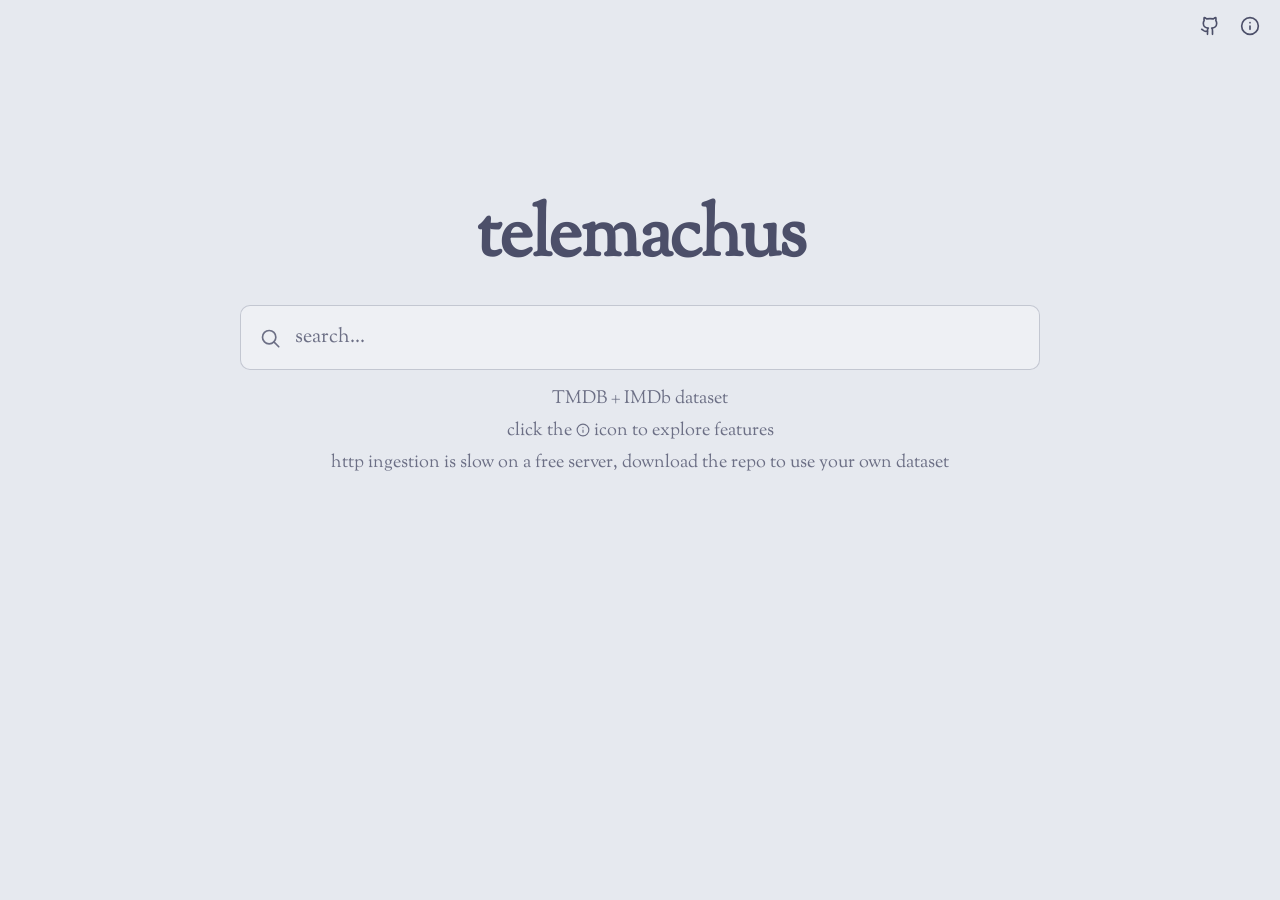
==== frontend/public/index.html @ c928ec4a "updated wranger & added public folder for cloudflare" ====
<!DOCTYPE html>
<html lang="en">

<head>
  <meta charset="UTF-8">
  <meta name="viewport" content="width=device-width, initial-scale=1.0">
  <link rel="stylesheet" href="styles/base.css">
  <link rel="stylesheet" href="styles/svg.css">
  <link rel="stylesheet" href="styles/nav.css">
  <link rel="stylesheet" href="styles/search.css">
  <link rel="stylesheet" href="styles/filter.css">
  <link rel="stylesheet" href="styles/results.css">

  <link rel="preconnect" href="https://fonts.googleapis.com">
  <link rel="preconnect" href="https://fonts.gstatic.com" crossorigin>
  <link href="https://fonts.googleapis.com/css2?family=Sorts+Mill+Goudy&display=swap" rel="stylesheet">
</head>

<body>
  <nav class="top-nav" aria-label="Global navigation">
    <div class="top-nav-actions">
      <a href="https://github.com/Relzarick/Distributed-Search-Engine" target="_blank" rel="noopener noreferrer"
        class="btn-icon" aria-label="GitHub repository">
        <span class="icon icon-sm icon-github" aria-hidden="true"></span>
      </a>

      <div class="info-dropdown">
        <button type="button" class="btn-icon" popovertarget="info-menu" aria-label="Information menu">
          <span class="icon icon-sm icon-info" aria-hidden="true"></span>
        </button>

        <div id="info-menu" popover class="dropdown-menu info-menu" role="menu">
          <div class="info-menu-header">
            <h2>about</h2>
          </div>

          <div class="info-menu-content">
            <p>Query and explore your CSV data.</p>
            <hr class="info-divider">

            <ul class="info-features">
              <li>
                <span class="info-feature-name">Reorder</span>
                <span class="info-feature-desc">Drag to orient your data</span>
              </li>
              <li>
                <span class="info-feature-name">Pin</span>
                <span class="info-feature-desc desc-desktop">Double-click to fix it in place</span>
                <span class="info-feature-desc desc-mobile">Double-tap to fix it in place</span>
              </li>
              <li>
                <span class="info-feature-name">Copy</span>
                <span class="info-feature-desc desc-desktop">Click to add to clipboard</span>
                <span class="info-feature-desc desc-mobile">Press and hold to add to clipboard</span>
              </li>
              <li>
                <span class="info-feature-name">Filter</span>
                <span class="info-feature-desc">For more detailed results</span>
              </li>
              <li>
                <span class="info-feature-name">Expand</span>
                <span class="info-feature-desc desc-desktop">Click truncated cells to see more</span>
                <span class="info-feature-desc desc-mobile">Tap truncated cells to see more</span>
              </li>
            </ul>

            <hr class="info-divider">
            <a href="https://www.kaggle.com/datasets/alanvourch/tmdb-movies-daily-updates?resource=download"
              class="info-dataset-link" target="_blank" rel="noopener noreferrer">
              <span>View dataset source</span>
              <span class="icon icon-sm icon-link" aria-hidden="true"></span>
            </a>
          </div>
        </div>
      </div>
    </div>
  </nav>

  <header class="header">
    <h1>telemachus</h1>
  </header>

  <main class="page-layout">
    <search class="search-container">
      <form class="search-form" action="" method="get" role="search">
        <input type="search" name="query" placeholder="search..." aria-label="Search query" autocomplete="off">
      </form>

      <div class="header-notice">
        <p class="notice-line">TMDB + IMDb dataset</p>
        <p class="notice-line">click the <span class="icon icon-info notice-icon" aria-hidden="true"></span> icon to
          explore features</p>
        <p class="notice-line">http ingestion is slow on a free server, download the repo to use your own dataset</p>
      </div>
    </search>

    <div class="table-container" data-table-container hidden>
      <div class="table-toolbar">
        <div class="toolbar-status" data-toolbar-status aria-live="polite"></div>

        <div class="value-filter">
          <button type="button" class="btn-icon" popovertarget="value-menu" aria-label="Filter values">
            <span class="icon icon-lg icon-filter" aria-hidden="true"></span>
          </button>

          <div id="value-menu" class="value-menu" popover></div>
        </div>

        <button type="button" class="btn-icon btn-fullscreen" aria-label="Toggle fullscreen" aria-pressed="false">
          <span class="icon icon-lg icon-fullscreen" aria-hidden="true"></span>
        </button>

        <div class="column-filter">
          <button type="button" class="btn-filter" popovertarget="filter-menu" aria-expanded="false"
            aria-label="Filter columns">
            <span class="filter-count"></span>
            <span class="icon icon-lg icon-chevron-down filter-chevron" aria-hidden="true"></span>
          </button>

          <div id="filter-menu" class="filter-menu" popover>
            <div class="filter-search">
              <input type="search" class="filter-search-input" placeholder="filter..." />
            </div>

            <label class="filter-select-all">
              <input type="checkbox" />
              <span>Select all</span>
            </label>

            <div class="filter-options"></div>
          </div>
        </div>
      </div>

      <div class="table-frame" data-table-frame>
        <div class="table-wrapper" tabindex="0" role="region" aria-label="Data Table">
          <table class="output-table" aria-live="polite">
            <thead data-table-head></thead>
            <tbody data-table-body></tbody>
          </table>
        </div>
      </div>

      <nav class="pagination-container" aria-label="Pagination"></nav>
    </div>
  </main>

  <script type="module" src="script/app.js"></script>
</body>

</html>
---- frontend/public/styles/base.css ----
html {
  font-size: 62.5%;
  color-scheme: light dark;
  scroll-behavior: smooth;
  box-sizing: border-box;

  scrollbar-width: thin;
  scrollbar-color: var(--border-color) transparent;
}

*,
*::before,
*::after {
  box-sizing: border-box;
}

/* Force native hidden behavior over class display declarations */
[hidden] {
  display: none !important;
}

[popover] {
  position: absolute;
}

:root {
  color-scheme: light dark;

  --bg-main: light-dark(#e6e9ef, #1e1e2e);
  --bg-card: light-dark(#eff1f5, #313244);
  --text-primary: light-dark(#4c4f69, #cdd6f4);
  --text-secondary: light-dark(#6c6f85, #a6adc8);
  --border-color: light-dark(#bcc0cc, #45475a);
  --color-accent: light-dark(#8839ef, #cba6f7);
  --color-accent-hover: light-dark(#722ebc, #dcbdfa);

  --max-width-search: 80rem;
  --max-width-table: 168rem;
  --max-width-column-filter: 32rem;
  --max-width-value-filter: 36rem;

  --radius: 1rem;
  --spacing-sm: 1.2rem;
  --spacing-md: 1.6rem;
  --spacing-offset: 1.6rem;
  --spacing-layout: 1.5rem;
  --theme-transition: 0.7s ease-in-out;
  --theme-transition-quick: 0.5s ease-out;
}

body {
  margin: 0;
  min-height: 100dvh;
  -webkit-font-smoothing: antialiased;
  font-family: "Sorts Mill Goudy", serif;
  background-color: var(--bg-main);
  color: var(--text-primary);
  font-size: 1.8rem;

  transition:
    background-color var(--theme-transition),
    color var(--theme-transition);

  display: flex;
  flex-direction: column;
  align-items: center;
}

body.no-scroll {
  overflow: hidden;
}

.page-layout {
  width: 100%;
  display: flex;
  flex-direction: column;
  align-items: center;
}

.desc-mobile {
  display: none;
}

@media (pointer: coarse), (hover: none) {
  .desc-desktop {
    display: none;
  }
  .desc-mobile {
    display: inline;
  }
}

img {
  display: block;
  max-width: 100%;
}

input,
button,
select {
  font: inherit;
  transition:
    background-color var(--theme-transition),
    color var(--theme-transition),
    border-color var(--theme-transition);
}

/* Global Search Input Resets */
input[type="search"]::-webkit-search-cancel-button {
  appearance: none;
  width: 2.4rem;
  height: 2.4rem;
  border-radius: 50%;
  background-color: var(--text-secondary);
  opacity: 0.65;
  cursor: pointer;
  transition:
    background-color var(--theme-transition),
    opacity var(--theme-transition);
  mask: url("data:image/svg+xml,%3Csvg xmlns='http://www.w3.org/2000/svg' viewBox='0 0 24 24' fill='none' stroke='black' stroke-width='2.5' stroke-linecap='round'%3E%3Cpath d='M18 6L6 18M6 6l12 12'/%3E%3C/svg%3E")
    center / 1.2rem no-repeat;
}

input[type="search"]::-webkit-search-cancel-button:hover {
  background-color: var(--color-accent);
  opacity: 1;
}
---- frontend/public/styles/svg.css ----
.icon {
  display: block;
  width: 1.6rem;
  height: 1.6rem;
  background-color: currentColor;
  mask-size: contain;
  mask-repeat: no-repeat;
  mask-position: center;
  flex-shrink: 0;
}

.icon-github {
  mask-image: url("data:image/svg+xml,%3Csvg xmlns='http://www.w3.org/2000/svg' viewBox='0 0 24 24' fill='none' stroke='black' stroke-width='2' stroke-linecap='round' stroke-linejoin='round'%3E%3Cpath d='M15 22v-4a4.8 4.8 0 0 0-1-3.5c3 0 6-2 6-5.5.08-1.25-.27-2.48-1-3.5.28-1.15.28-2.35 0-3.5 0 0-1 0-3 1.5-2.64-.5-5.36-.5-8 0C6 2 5 2 5 2c-.3 1.15-.3 2.35 0 3.5A5.403 5.403 0 0 0 4 9c0 3.5 3 5.5 6 5.5-.39.49-.68 1.05-.85 1.65-.17.6-.22 1.23-.15 1.85v4'/%3E%3Cpath d='M9 18c-4.51 2-5-2-7-2'/%3E%3C/svg%3E");
}

.icon-info {
  mask-image: url("data:image/svg+xml,%3Csvg xmlns='http://www.w3.org/2000/svg' viewBox='0 0 24 24' fill='none' stroke='black' stroke-width='2' stroke-linecap='round' stroke-linejoin='round'%3E%3Ccircle cx='12' cy='12' r='10'/%3E%3Cpath d='M12 16v-4'/%3E%3Cpath d='M12 8h.01'/%3E%3C/svg%3E");
}

.icon-chevron-down {
  mask-image: url("data:image/svg+xml,%3Csvg xmlns='http://www.w3.org/2000/svg' viewBox='0 0 24 24' fill='none' stroke='black' stroke-width='2' stroke-linecap='round' stroke-linejoin='round'%3E%3Cpath d='m6 9 6 6 6-6'/%3E%3C/svg%3E");
}

.icon-chevron-left {
  mask-image: url("data:image/svg+xml,%3Csvg xmlns='http://www.w3.org/2000/svg' viewBox='0 0 24 24' fill='none' stroke='black' stroke-width='2' stroke-linecap='round' stroke-linejoin='round'%3E%3Cpath d='m15 18-6-6 6-6'/%3E%3C/svg%3E");
}

.icon-chevron-right {
  mask-image: url("data:image/svg+xml,%3Csvg xmlns='http://www.w3.org/2000/svg' viewBox='0 0 24 24' fill='none' stroke='black' stroke-width='2' stroke-linecap='round' stroke-linejoin='round'%3E%3Cpath d='m9 18 6-6-6-6'/%3E%3C/svg%3E");
}

.icon-chevrons-left {
  mask-image: url("data:image/svg+xml,%3Csvg xmlns='http://www.w3.org/2000/svg' viewBox='0 0 24 24' fill='none' stroke='black' stroke-width='2' stroke-linecap='round' stroke-linejoin='round'%3E%3Cpath d='m11 17-5-5 5-5'/%3E%3Cpath d='m18 17-5-5 5-5'/%3E%3C/svg%3E");
}

.icon-chevrons-right {
  mask-image: url("data:image/svg+xml,%3Csvg xmlns='http://www.w3.org/2000/svg' viewBox='0 0 24 24' fill='none' stroke='black' stroke-width='2' stroke-linecap='round' stroke-linejoin='round'%3E%3Cpath d='m6 17 5-5-5-5'/%3E%3Cpath d='m13 17 5-5-5-5'/%3E%3C/svg%3E");
}

.icon-link {
  mask-image: url("data:image/svg+xml,%3Csvg xmlns='http://www.w3.org/2000/svg' viewBox='0 0 24 24' fill='none' stroke='black' stroke-width='2' stroke-linecap='round' stroke-linejoin='round'%3E%3Cpath d='M10 13a5 5 0 0 0 7.54.54l3-3a5 5 0 0 0-7.07-7.07l-1.72 1.71'/%3E%3Cpath d='M14 11a5 5 0 0 0-7.54-.54l-3 3a5 5 0 0 0 7.07 7.07l1.71-1.71'/%3E%3C/svg%3E");
}

.icon-copy {
  mask-image: url("data:image/svg+xml,%3Csvg xmlns='http://www.w3.org/2000/svg' viewBox='0 0 24 24' fill='none' stroke='black' stroke-width='2' stroke-linecap='round' stroke-linejoin='round'%3E%3Crect x='9' y='9' width='13' height='13' rx='2' ry='2'/%3E%3Cpath d='M5 15H4a2 2 0 0 1-2-2V4a2 2 0 0 1 2-2h9a2 2 0 0 1 2 2v1'/%3E%3C/svg%3E");
}

.icon-fullscreen {
  mask-image: url("data:image/svg+xml,%3Csvg xmlns='http://www.w3.org/2000/svg' viewBox='0 0 24 24' fill='none' stroke='black' stroke-width='2' stroke-linecap='round' stroke-linejoin='round'%3E%3Cpath d='M8 3H5a2 2 0 0 0-2 2v3'/%3E%3Cpath d='M21 8V5a2 2 0 0 0-2-2h-3'/%3E%3Cpath d='M3 16v3a2 2 0 0 0 2 2h3'/%3E%3Cpath d='M16 21h3a2 2 0 0 0 2-2v-3'/%3E%3C/svg%3E");
}

.icon-minimize {
  mask-image: url("data:image/svg+xml,%3Csvg xmlns='http://www.w3.org/2000/svg' viewBox='0 0 24 24' fill='none' stroke='black' stroke-width='2' stroke-linecap='round' stroke-linejoin='round'%3E%3Cpath d='M8 3v3a2 2 0 0 1-2 2H3'/%3E%3Cpath d='M21 8h-3a2 2 0 0 1-2-2V3'/%3E%3Cpath d='M3 16h3a2 2 0 0 1 2 2v3'/%3E%3Cpath d='M16 21v-3a2 2 0 0 1 2-2h3'/%3E%3C/svg%3E");
}

.icon-filter {
  mask-image: url("data:image/svg+xml,%3Csvg xmlns='http://www.w3.org/2000/svg' viewBox='0 0 24 24' fill='none' stroke='black' stroke-width='2' stroke-linecap='round' stroke-linejoin='round'%3E%3Cpath d='M22 3H2l8 9.46V19l4 2v-8.54L22 3z'/%3E%3C/svg%3E");
}

.icon-refresh {
  mask-image: url("data:image/svg+xml,%3Csvg xmlns='http://www.w3.org/2000/svg' viewBox='0 0 24 24' fill='none' stroke='black' stroke-width='2' stroke-linecap='round' stroke-linejoin='round'%3E%3Cpath d='M21 12a9 9 0 1 1-9-9c2.52 0 4.93 1 6.74 2.74L21 8'/%3E%3Cpath d='M21 3v5h-5'/%3E%3C/svg%3E");
}

.btn-fullscreen[aria-pressed="true"] .icon-fullscreen {
  mask-image: url("data:image/svg+xml,%3Csvg xmlns='http://www.w3.org/2000/svg' viewBox='0 0 24 24' fill='none' stroke='black' stroke-width='2' stroke-linecap='round' stroke-linejoin='round'%3E%3Cpath d='M8 3v3a2 2 0 0 1-2 2H3'/%3E%3Cpath d='M21 8h-3a2 2 0 0 1-2-2V3'/%3E%3Cpath d='M3 16h3a2 2 0 0 1 2 2v3'/%3E%3Cpath d='M16 21v-3a2 2 0 0 1 2-2h3'/%3E%3C/svg%3E");
}

/* =========================================
   ICON UTILITIES
   ========================================= */
.icon-sm {
  width: 2rem;
  height: 2rem;
}

.icon-lg {
  width: 2.5rem;
  height: 2.5rem;
}

/* =========================================
   CHEVRON STATES
   ========================================= */
.icon-chevron-down {
  transition: transform var(--theme-transition-quick, 0.2s ease);
}

[aria-expanded="true"] .icon-chevron-down,
.value-field.is-active .icon-chevron-down {
  transform: rotate(180deg);
}
---- frontend/public/styles/nav.css ----
/* =========================================
   TOP NAV — LAYOUT & BUTTONS
   ========================================= */
.top-nav {
  width: 100%;
  display: flex;
  justify-content: flex-end;
  align-items: center;
  padding: var(--spacing-sm) var(--spacing-md);
}

.top-nav-actions {
  display: flex;
  align-items: center;
  gap: var(--spacing-sm);
}

.btn-icon {
  display: inline-flex;
  align-items: center;
  justify-content: center;
  margin: 0;
  padding: 0.4rem;
  border: none;
  background: transparent;
  color: var(--text-primary);
  font: inherit;
  line-height: 1;
  cursor: pointer;
  text-decoration: none;

  transition: color var(--theme-transition);
}

.btn-icon:hover {
  color: var(--color-accent);
}

.btn-icon:focus-visible {
  outline: 0.2rem solid var(--color-accent);
  border-radius: 0.4rem;
}

/* =========================================
   TOP NAV — INFO DROPDOWN (POPOVER)
   ========================================= */
.info-dropdown {
  position: relative;
  display: flex;
  align-items: center;
}

.info-menu[popover] {
  inset: auto;
  top: calc(3.6rem + var(--spacing-offset));
  right: var(--spacing-md);
  margin: 0;

  width: min(90vw, 30rem);
  padding: var(--spacing-md);

  background-color: color-mix(in srgb, var(--bg-card) 94%, transparent);
  backdrop-filter: blur(8px);
  border-radius: var(--radius);
  box-shadow: 0 8px 24px color-mix(in srgb, var(--bg-main) 40%, transparent);
  border: 1px solid color-mix(in srgb, var(--border-color) 85%, transparent);
  color: var(--text-primary);
}

@media (min-width: 480px) {
  .info-menu[popover] {
    width: 36rem;
  }
}

.info-features {
  margin: 0;
  padding: 0;
  list-style: none;
  display: flex;
  flex-direction: column;
  gap: 0.8rem;
}

.info-features li {
  display: flex;
  align-items: center;
  gap: 3.5rem;
}

.info-feature-name {
  flex-shrink: 0;
  width: 8rem;
  text-align: center;
  font-weight: 600;
  font-size: 1.4rem;
  color: var(--text-primary);
  padding: 0.8rem 0.6rem;
  background-color: color-mix(in srgb, var(--bg-main) 60%, transparent);
  border: 1px solid color-mix(in srgb, var(--border-color) 60%, transparent);
  border-radius: var(--radius);
}

.info-feature-desc {
  flex: 1;
  color: var(--text-secondary);
  font-size: 1.4rem;
  text-align: left;
}

.info-dataset-link {
  display: flex;
  align-items: center;
  justify-content: space-between;
  gap: var(--spacing-md);
  color: var(--text-primary);
  font-size: 1.4rem;
  font-weight: 600;
  text-decoration: none;
  transition: color var(--theme-transition);
}

.info-menu-header h2 {
  margin: 0 0 var(--spacing-sm) 0;
  font-size: 2rem;
  font-weight: 600;
  color: var(--text-primary);
}

.info-menu-content {
  font-size: 1.4rem;
  line-height: 1.5;
  color: var(--text-secondary);
}

.info-menu-content p {
  margin: 0;
}

.info-divider {
  margin: var(--spacing-sm) 0;
  border: 0;
  border-top: 1px solid color-mix(in srgb, var(--border-color) 85%, transparent);
}
---- frontend/public/styles/search.css ----
header {
  margin-block: 15dvh var(--spacing-layout);
  text-align: center;

  h1 {
    font-size: 5.6rem;
    font-weight: 700;
    margin: 0;
    letter-spacing: -0.025em;
    text-wrap: balance;

    @media (min-width: 768px) {
      font-size: 7.2rem;
    }
  }
}

.search-container {
  width: min(90%, var(--max-width-search));
  display: flex;
  flex-direction: column;
  align-items: center;
  margin-inline: auto;
}

.header-notice {
  display: flex;
  flex-direction: column;
  align-items: center;
  gap: 0.6rem;
  margin-top: 1.6rem;
  text-align: center;
  max-height: 20rem;
  opacity: 1;
  overflow: hidden;
  transition:
    opacity var(--theme-transition-quick),
    max-height var(--theme-transition-quick),
    margin-top var(--theme-transition-quick),
    visibility var(--theme-transition-quick);
}

.header-notice.is-hidden {
  opacity: 0;
  max-height: 0;
  margin-top: 0;
  visibility: hidden;
}

.notice-line {
  margin: 0;
  color: var(--text-secondary);
  font-size: 1.6rem;
  font-weight: 400;
  text-wrap: balance;
  transition: color var(--theme-transition);

  @media (min-width: 768px) {
    font-size: 1.8rem;
  }
}

.notice-icon {
  display: inline-block;
  width: 1.4rem;
  height: 1.4rem;
  vertical-align: -0.2rem;
}

.search-container {
  width: min(90%, var(--max-width-search));
  display: flex;
  flex-direction: column;
  align-items: center;
  margin-inline: auto;
}
/* =========================================
   SEARCH BAR
   ========================================= */
.search-container {
  width: min(90%, var(--max-width-search));
  display: flex;
  flex-direction: column;
  align-items: center;
  margin-inline: auto;
}

.search-form {
  position: relative;
  display: flex;
  width: 100%;

  &::before {
    content: "";
    position: absolute;
    left: 2rem;
    top: 50%;
    transform: translateY(-50%);
    width: 2rem;
    height: 2rem;
    background-color: var(--text-secondary);
    mask-image: url("data:image/svg+xml,%3Csvg xmlns='http://www.w3.org/2000/svg' viewBox='0 0 24 24' fill='none' stroke='currentColor' stroke-width='2' stroke-linecap='round' stroke-linejoin='round'%3E%3Ccircle cx='11' cy='11' r='8'%3E%3C/circle%3E%3Cline x1='22.5' y1='22.5' x2='16.65' y2='16.65'%3E%3C/line%3E%3C/svg%3E");
    mask-size: contain;
    mask-repeat: no-repeat;
    mask-position: center;
    transition: background-color var(--theme-transition);
    pointer-events: none;
  }

  &:has(input[type="search"]:focus)::before {
    background-color: var(--color-accent);
  }

  input[type="search"] {
    flex: 1;
    padding: 1.7rem 2rem 1.7rem 5.4rem;
    background-color: color-mix(in srgb, var(--bg-card) 94%, transparent);
    border: 1px solid color-mix(in srgb, var(--border-color) 85%, transparent);
    border-radius: var(--radius);
    color: var(--text-primary);
    font-size: 2rem;
    outline: none;

    &::placeholder {
      color: var(--text-secondary);
    }

    &:hover {
      border-color: color-mix(in srgb, var(--border-color) 60%, var(--color-accent));
    }
  }
}

@keyframes spin {
  0% {
    transform: translateY(-50%) rotate(0deg);
  }
  100% {
    transform: translateY(-50%) rotate(360deg);
  }
}

.search-form.loading::before {
  background-color: var(--color-accent);
  mask-image: url("data:image/svg+xml,%3Csvg xmlns='http://www.w3.org/2000/svg' viewBox='0 0 24 24' fill='none' stroke='currentColor' stroke-width='2' stroke-linecap='round' stroke-linejoin='round'%3E%3Cpath d='M21 12a9 9 0 1 1-6.219-8.56'/%3E%3C/svg%3E");
  animation: spin 1s linear infinite;
}
---- frontend/public/styles/filter.css ----
/* =========================================
   COLUMN FILTER — CONTAINER & BUTTON
   ========================================= */
.btn-filter {
  display: inline-flex;
  align-items: center;
  gap: 0.4rem;
  padding: 1.4rem 1.2rem;
  font-size: 1.8rem;
  font-weight: 500;
  color: var(--text-primary);
  background-color: var(--bg-card);
  border: 1px solid var(--border-color);
  border-radius: var(--radius);
  cursor: pointer;
  transition:
    background-color var(--theme-transition-quick),
    border-color var(--theme-transition-quick);
}

.btn-filter:hover {
  border-color: var(--text-primary);
}

.btn-filter:focus-visible {
  outline: 0.2rem solid var(--color-accent);
}

.filter-count {
  font-size: inherit;
}

.filter-chevron {
  transition: transform var(--theme-transition-quick);
  flex-shrink: 0;
}

/* =========================================
   COLUMN & VALUE FILTERS — DROPDOWN MENUS
   ========================================= */
.filter-menu,
.value-menu {
  position: absolute;
  inset: auto;
  left: auto;
  bottom: auto;
  margin: 0;
  margin-top: var(--spacing-offset);
  display: none;

  flex-direction: column;
  gap: var(--spacing-sm);
  max-width: calc(100vw - 3.2rem);
  max-height: 40vh;
  padding: var(--spacing-md);
  overflow-y: auto;

  z-index: 10;

  background-color: color-mix(in srgb, var(--bg-card) 94%, transparent);
  backdrop-filter: blur(8px);
  border-radius: var(--radius);
  box-shadow: 0 8px 24px color-mix(in srgb, var(--bg-main) 40%, transparent);
  border: 1px solid color-mix(in srgb, var(--border-color) 85%, transparent);
}

.filter-menu {
  width: var(--max-width-column-filter);
}

.value-menu {
  width: var(--max-width-value-filter);
}

.filter-menu:popover-open,
.value-menu:popover-open {
  display: flex;
}

/* =========================================
   COLUMN FILTER — SEARCH INPUT
   ========================================= */
.filter-search {
  position: relative;
  display: flex;
  width: 100%;

  &::after {
    content: "";
    position: absolute;
    right: 1.2rem;
    top: 50%;
    transform: translateY(-50%);
    width: 1.8rem;
    height: 2rem;
    background-color: var(--text-secondary);
    mask-image: url("data:image/svg+xml,%3Csvg xmlns='http://www.w3.org/2000/svg' viewBox='0 0 24 24' fill='none' stroke='currentColor' stroke-width='2' stroke-linecap='round' stroke-linejoin='round'%3E%3Ccircle cx='11' cy='11' r='8'%3E%3C/circle%3E%3Cline x1='22.5' y1='22.5' x2='16.65' y2='16.65'%3E%3C/line%3E%3C/svg%3E");
    mask-size: contain;
    mask-repeat: no-repeat;
    mask-position: center;
    transition: background-color var(--theme-transition-quick);
    pointer-events: none;
  }

  &:has(.filter-search-input:focus)::after {
    background-color: var(--color-accent);
  }
}

.filter-search-input {
  flex: 1;
  padding: 0.6rem 3.6rem 0.6rem 1.6rem;
  background-color: color-mix(in srgb, var(--bg-card) 94%, transparent);
  border: 1px solid color-mix(in srgb, var(--border-color) 85%, transparent);
  border-radius: var(--radius);
  color: var(--text-primary);
  font-size: 1.4rem;
  outline: none;

  &::placeholder {
    color: var(--text-secondary);
  }

  &:hover {
    border-color: var(--text-primary);
  }
}

/* =========================================
   COLUMN FILTER — OPTIONS & INDENTATION
   ========================================= */
.filter-select-all,
.filter-label {
  display: flex;
  align-items: center;
  gap: var(--spacing-sm);
  color: var(--text-primary);
  cursor: pointer;
  transition: color var(--theme-transition-quick);
}

.filter-select-all {
  padding-left: 0;
  font-size: 1.6rem;
  font-weight: 600;
}

.filter-label {
  padding-left: 2rem;
  font-size: 1.4rem;
  text-transform: capitalize;
}

.filter-select-all input[type="checkbox"],
.filter-label input[type="checkbox"] {
  width: 1.8rem;
  height: 1.8rem;
  accent-color: var(--color-accent);
  cursor: pointer;
}

.filter-options {
  display: flex;
  flex-direction: column;
  gap: 0.8rem;
}

/* =========================================
   VALUE FILTER — CONTAINER & POPOVER
   ========================================= */
.value-filter {
  position: relative;
}

.value-filter .btn-icon {
  padding: 1.4rem 1.2rem;
}

.value-fields-container {
  display: flex;
  flex-direction: column;
  gap: var(--spacing-sm);
  width: 100%;
}

/* =========================================
   VALUE FILTER — VERTICAL PARENT CARD
   ========================================= */
.value-field {
  display: flex;
  flex-direction: column;
  width: 100%;
  box-sizing: border-box;

  background-color: var(--bg-card);
  border: 1px solid color-mix(in srgb, var(--border-color) 85%, transparent);
  border-radius: var(--radius);

  opacity: 0.55;
  transition:
    opacity var(--theme-transition-quick),
    border-color var(--theme-transition-quick);
}

.value-field:hover {
  opacity: 0.85;
  border-color: var(--text-secondary);
}

.value-field.is-active {
  opacity: 1;
  border-color: var(--text-primary);
}

.value-field-header {
  display: flex;
  align-items: center;
  justify-content: space-between;
  width: 100%;
}

.value-chip {
  display: flex;
  align-items: center;
  padding: 1rem 1.2rem;
  background: transparent;
  border: none;
  cursor: pointer;
  flex: 1;
  min-width: 0;
}

.value-chip-label {
  display: inline-flex;
  align-items: center;
  gap: 0.6rem;
  font-size: 1.4rem;
  font-weight: 600;
  text-transform: capitalize;
  color: var(--text-primary);
  white-space: nowrap;
}

.value-field.is-active .filter-chevron {
  transform: rotate(180deg);
}

.value-refresh-btn {
  display: inline-flex;
  align-items: center;
  justify-content: center;
  padding: 1rem 1.2rem;
  background: transparent;
  border: none;
  cursor: pointer;
  color: var(--text-secondary);
  transition: color var(--theme-transition-quick);
  flex-shrink: 0;
}

.value-refresh-btn:hover {
  color: var(--text-primary);
}

/* =========================================
   VALUE FILTER — DROPDOWN CHILD PANEL
   ========================================= */
.value-field-child {
  display: flex;
  align-items: center;
  gap: 0.8rem;
  padding: 0.8rem 1.2rem 1.2rem 1.2rem;
  width: 100%;
  box-sizing: border-box;
  border-top: 1px solid color-mix(in srgb, var(--border-color) 50%, transparent);
}

/* =========================================
   VALUE FILTER — OPERATOR SELECT
   ========================================= */
.value-field-operator {
  font: inherit;
  font-size: 1.4rem;
  font-weight: 700;
  padding: 0.6rem 0.8rem;
  color: var(--text-primary);
  background-color: color-mix(in srgb, var(--bg-main) 50%, transparent);
  border: 1px solid color-mix(in srgb, var(--border-color) 60%, transparent);
  border-radius: var(--radius);
  cursor: pointer;
  outline: none;

  appearance: none;
  -webkit-appearance: none;
  -moz-appearance: none;

  text-align: center;
  width: 3.6rem;
  flex-shrink: 0;
  transition: all var(--theme-transition-quick);
}

.value-field-operator:hover {
  background-color: var(--bg-main);
  border-color: color-mix(in srgb, var(--border-color) 90%, transparent);
}

.value-field-operator:focus {
  border-color: var(--text-primary);
}

.value-field-operator option {
  background-color: var(--bg-card);
  color: var(--text-primary);
  font-weight: 600;
}

.value-field-inputs {
  display: flex;
  gap: 0.6rem;
  flex: 1;
  min-width: 0;
}

/* =========================================
   VALUE FILTER — INPUT FIELDS
   ========================================= */
.value-field-input {
  flex: 1;
  min-width: 0;
  font: inherit;
  font-size: 1.4rem;
  padding: 0.6rem 0.6rem;
  color: var(--text-primary);
  background-color: color-mix(in srgb, var(--bg-main) 50%, transparent);
  border: 1px solid color-mix(in srgb, var(--border-color) 60%, transparent);
  border-radius: var(--radius);
  outline: none;

  appearance: none;
  -webkit-appearance: none;
  -moz-appearance: none;

  transition: all var(--theme-transition-quick);
}

.value-field-input:hover {
  background-color: var(--bg-main);
  border-color: color-mix(in srgb, var(--border-color) 90%, transparent);
}

.value-field-input:focus {
  background-color: var(--bg-card);
  border-color: var(--text-primary);
}

.value-field-input[type="number"]::-webkit-outer-spin-button,
.value-field-input[type="number"]::-webkit-inner-spin-button {
  -webkit-appearance: none;
  margin: 0;
}

.value-field-input[type="number"] {
  -moz-appearance: textfield;
  appearance: textfield;
}
---- frontend/public/styles/results.css ----
/* =========================================
   LAYOUT & CONTAINERS
   ========================================= */
.table-container {
  display: flex;
  flex-direction: column;
  gap: var(--spacing-offset);
  align-self: center;
  width: 90dvw;
  max-width: var(--max-width-table);
  margin-block-start: var(--spacing-layout);
}

.table-toolbar {
  position: relative;
  display: flex;
  justify-content: flex-end;
  align-items: center;
  gap: var(--spacing-sm);
}

.toolbar-status {
  position: absolute;
  left: 50%;
  transform: translateX(-50%);
  font-size: 1.6rem;
  font-weight: 500;
  color: var(--text-secondary);
  pointer-events: none;
  opacity: 0;
  white-space: nowrap;
  transition: opacity var(--theme-transition-quick);
}

.toolbar-status.is-visible {
  opacity: 1;
}

.table-frame {
  position: relative;
  margin-bottom: var(--spacing-md);
}

.table-wrapper {
  max-height: 90dvh;
  overflow: auto;
  background-color: var(--bg-card);
  border: 1px solid color-mix(in srgb, var(--border-color) 85%, transparent);
  border-radius: var(--radius);
  scrollbar-width: thin;
  scrollbar-color: var(--border-color) transparent;
  display: flex;
  flex-direction: column;
}

/* =========================================
   FLOATING PIN COPY BUTTONS (OUTSIDE TABLE)
   ========================================= */
.pin-copy-container {
  position: absolute;
  top: 0;
  left: -4.5rem;
  width: 4rem;
  bottom: 0;
  pointer-events: none;
  z-index: 10;
  overflow: hidden;
}

.pin-copy-item {
  position: absolute;
  left: 0;
  width: 100%;
  display: flex;
  align-items: center;
  justify-content: center;
  pointer-events: auto;
  opacity: 0;
  visibility: hidden;
  transition:
    opacity var(--theme-transition-quick),
    visibility var(--theme-transition-quick);
}

.pin-copy-item.is-active,
.pin-copy-item:hover {
  opacity: 1;
  visibility: visible;
}

.btn-pin-copy {
  display: inline-flex;
  align-items: center;
  justify-content: center;
  width: 2.6rem;
  height: 2.6rem;
  padding: 0;
  background: transparent;
  border: none;
  color: var(--text-secondary);
  cursor: pointer;
  transition: color var(--theme-transition-quick);
}

.btn-pin-copy:hover {
  color: var(--color-accent);
}

/* =========================================
   DRAGGABLE HANDLES
   ========================================= */
.draggable-handle {
  cursor: grab;
}

.draggable-handle:active {
  cursor: grabbing;
}

/* =========================================
   COMPONENTS & DATA TABLE
   ========================================= */
.btn {
  display: inline-flex;
  align-items: center;
  gap: 0.8rem;
  padding: 1rem 1.6rem;

  font: inherit;
  font-size: 1.8rem;
  font-weight: 600;

  color: var(--text-secondary);
  background-color: color-mix(in srgb, var(--bg-card) 94%, transparent);
  border: 1px solid color-mix(in srgb, var(--border-color) 85%, transparent);
  border-radius: var(--radius);
  cursor: pointer;
  transition: all var(--theme-transition-quick);
}

.btn:hover {
  border-color: color-mix(in srgb, var(--border-color) 60%, var(--color-accent));
}

.output-table {
  width: 100%;
  table-layout: auto;
  border-collapse: separate;
  border-spacing: 0;
  text-align: left;
  flex: 1;
}

.output-table th,
.output-table td {
  padding: 1.8rem 2.4rem;
  font-size: 1.8rem;
}

.output-table th {
  position: sticky;
  top: 0;
  z-index: 3;
  font-weight: 700;
  text-transform: capitalize;
  color: var(--text-secondary);
  border-bottom: 2px solid var(--border-color);
  background-color: var(--bg-card);
}

.output-table td {
  white-space: normal;
  overflow-wrap: break-word;
  vertical-align: top;
  color: var(--text-primary);
  border-bottom: 1px solid color-mix(in srgb, var(--border-color) 40%, transparent);
  background-color: var(--bg-main);
}

.output-table tbody tr {
  touch-action: manipulation;
  -webkit-user-select: none;
  user-select: none;
}

@media (pointer: coarse), (hover: none) {
  .pin-copy-container {
    display: none !important;
  }

  .table-container.is-fullscreen {
    padding-left: 2rem;
  }
}

.output-table tbody tr:not(.pinned):hover {
  background-color: color-mix(in srgb, var(--color-accent) 8%, var(--bg-main));
}

.output-table tbody tr.pinned td {
  background-color: color-mix(in srgb, var(--color-accent) 8%, var(--bg-main));
}

.output-table tbody tr.pinned td.pin-cell {
  position: relative;
  background-color: color-mix(in srgb, var(--bg-main) 60%, var(--bg-card));
  border-right: 2px solid var(--border-color);
}

.output-table tbody tr.pinned:not(:has(+ tr.pinned)) td {
  border-bottom: 2px solid var(--border-color);
}

.output-table tbody tr:last-child td {
  border-bottom: none;
}

/* =========================================
   CELL TRUNCATION & EXPANSION
   ========================================= */
.cell-content {
  display: -webkit-box;
  -webkit-box-orient: vertical;
  -webkit-line-clamp: 4;
  line-clamp: 4;
  overflow: hidden;
}

.cell-content.expanded {
  display: block;
}

td.expandable {
  cursor: pointer;
  min-width: 30rem;
}

/* =========================================
   PAGINATION
   ========================================= */
.pagination-container {
  display: flex;
  justify-content: flex-end;
  align-items: center;
  gap: 0.4rem;
  margin-bottom: 2rem;
}

.pagination-btn {
  display: inline-flex;
  align-items: center;
  justify-content: center;
  min-width: 3.6rem;
  height: 3.6rem;
  padding: 0 1rem;

  font: inherit;
  font-size: 1.6rem;
  font-weight: 600;
  font-variant-numeric: lining-nums tabular-nums;

  color: var(--text-secondary);
  background: transparent;
  border: none;
  cursor: pointer;
  transition: color var(--theme-transition-quick);
}

.pagination-btn:hover:not(:disabled),
.pagination-btn.active {
  color: var(--color-accent);
}

.pagination-btn:disabled {
  opacity: 0.35;
  cursor: default;
}

/* =========================================
   FULLSCREEN MODE
   ========================================= */
.table-container.is-fullscreen {
  position: fixed;
  inset: 0;
  z-index: 1000;
  width: 100dvw;
  height: 100dvh;
  max-width: none;
  margin: 0;
  padding: 2rem 2rem 2rem 5.5rem;
  background-color: var(--bg-main);
}

.table-container.is-fullscreen .table-toolbar {
  margin-top: 0;
}

.table-container.is-fullscreen .table-frame {
  display: flex;
  flex-direction: column;
  flex: 1;
  min-height: 0;
  margin-bottom: 0;
}

.table-container.is-fullscreen .table-wrapper {
  flex: 1;
  min-height: 0;
  max-height: none;
  overflow: auto;
}

.table-container.is-fullscreen .pagination-container {
  margin-bottom: 0;
}
/* =========================================
   EMPTY STATE
   ========================================= */
.output-table:has(.no-results) {
  height: 100%;
}

.output-table:has(.no-results) tbody {
  height: 100%;
}

.output-table td.no-results {
  vertical-align: top !important;
  text-align: center;
  padding-top: 3rem;
  font-size: 1.8rem;
  font-weight: 500;
  color: var(--text-secondary);
  background-color: var(--bg-main);
  border-bottom: none;
}
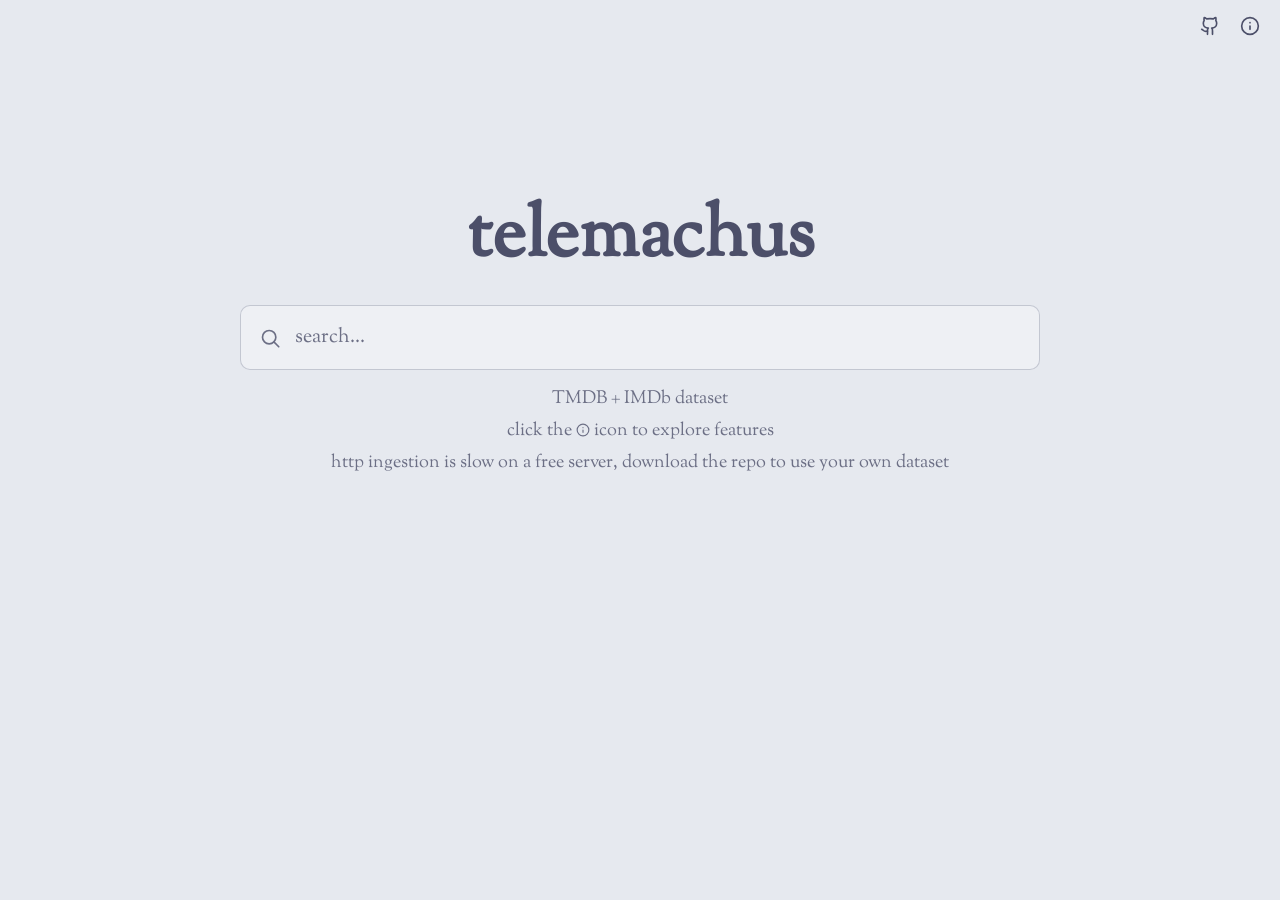
==== commit fa7825c3: "VIBED OUT: UI fixes for mobile - Pagination no longer wraps - Status messages no longer renders over" ====
--- a/frontend/public/index.html
+++ b/frontend/public/index.html
@@ -8,8 +8,16 @@
   <link rel="stylesheet" href="styles/svg.css">
   <link rel="stylesheet" href="styles/nav.css">
   <link rel="stylesheet" href="styles/search.css">
+  <link rel="stylesheet" href="styles/toolbar.css">
   <link rel="stylesheet" href="styles/filter.css">
   <link rel="stylesheet" href="styles/results.css">
+  <link rel="stylesheet" href="styles/pagination.css">
+
+
+  <link rel="apple-touch-icon" sizes="180x180" href="/images/apple-touch-icon.png">
+  <link rel="icon" type="image/png" sizes="32x32" href="/images/favicon-32x32.png">
+  <link rel="icon" type="image/png" sizes="16x16" href="/images/favicon-16x16.png">
+  <link rel="manifest" href="/images/site.webmanifest">
 
   <link rel="preconnect" href="https://fonts.googleapis.com">
   <link rel="preconnect" href="https://fonts.gstatic.com" crossorigin>
@@ -94,10 +102,12 @@
       </div>
     </search>
 
+    <div class="status-container">
+      <div class="status-message" data-status-message aria-live="polite"></div>
+    </div>
+
     <div class="table-container" data-table-container hidden>
       <div class="table-toolbar">
-        <div class="toolbar-status" data-toolbar-status aria-live="polite"></div>
-
         <div class="value-filter">
           <button type="button" class="btn-icon" popovertarget="value-menu" aria-label="Filter values">
             <span class="icon icon-lg icon-filter" aria-hidden="true"></span>
@@ -145,6 +155,7 @@
     </div>
   </main>
 
+  <!-- <script type="module" src="script/mock.js"></script> -->
   <script type="module" src="script/app.js"></script>
 </body>
 
--- a/frontend/public/styles/base.css
+++ b/frontend/public/styles/base.css
@@ -45,7 +45,7 @@
   --spacing-offset: 1.6rem;
   --spacing-layout: 1.5rem;
   --theme-transition: 0.7s ease-in-out;
-  --theme-transition-quick: 0.5s ease-out;
+  --theme-transition-quick: 0.35s ease-in;
 }
 
 body {
--- a/frontend/public/styles/search.css
+++ b/frontend/public/styles/search.css
@@ -6,8 +6,6 @@
     font-size: 5.6rem;
     font-weight: 700;
     margin: 0;
-    letter-spacing: -0.025em;
-    text-wrap: balance;
 
     @media (min-width: 768px) {
       font-size: 7.2rem;
--- a/frontend/public/styles/toolbar.css
+++ b/frontend/public/styles/toolbar.css
@@ -0,0 +1,59 @@
+.status-container {
+  position: relative;
+  width: 90dvw;
+  max-width: var(--max-width-table);
+  margin-inline: auto;
+  height: 0;
+  z-index: 20;
+}
+
+/* Floating status message element */
+.status-message {
+  position: absolute;
+  left: 50%;
+  transform: translate(-50%, -50%);
+  font-size: 1.6rem;
+  font-weight: 500;
+  color: var(--text-secondary);
+  pointer-events: none;
+  white-space: nowrap;
+  opacity: 0;
+  visibility: hidden;
+  transition:
+    opacity var(--theme-transition-quick),
+    visibility var(--theme-transition-quick),
+    top var(--theme-transition-quick);
+
+  top: calc(var(--spacing-layout) + 3rem);
+}
+
+.status-message.is-visible {
+  opacity: 1;
+  visibility: visible;
+}
+
+/* Table toolbar controls container */
+.table-toolbar {
+  position: relative;
+  display: flex;
+  justify-content: flex-end;
+  align-items: center;
+  gap: var(--spacing-sm);
+  min-height: 4rem;
+  flex-wrap: nowrap;
+}
+
+.table-toolbar > * {
+  flex-shrink: 0;
+}
+
+@media (max-width: 768px) {
+  .table-toolbar {
+    min-height: 3.6rem;
+  }
+
+  .status-message {
+    font-size: 1.4rem;
+    top: -8.5rem; /* Pushes message higher above the search bar input */
+  }
+}
--- a/frontend/public/styles/results.css
+++ b/frontend/public/styles/results.css
@@ -9,31 +9,6 @@
   width: 90dvw;
   max-width: var(--max-width-table);
   margin-block-start: var(--spacing-layout);
-}
-
-.table-toolbar {
-  position: relative;
-  display: flex;
-  justify-content: flex-end;
-  align-items: center;
-  gap: var(--spacing-sm);
-}
-
-.toolbar-status {
-  position: absolute;
-  left: 50%;
-  transform: translateX(-50%);
-  font-size: 1.6rem;
-  font-weight: 500;
-  color: var(--text-secondary);
-  pointer-events: none;
-  opacity: 0;
-  white-space: nowrap;
-  transition: opacity var(--theme-transition-quick);
-}
-
-.toolbar-status.is-visible {
-  opacity: 1;
 }
 
 .table-frame {
@@ -233,47 +208,6 @@
 td.expandable {
   cursor: pointer;
   min-width: 30rem;
-}
-
-/* =========================================
-   PAGINATION
-   ========================================= */
-.pagination-container {
-  display: flex;
-  justify-content: flex-end;
-  align-items: center;
-  gap: 0.4rem;
-  margin-bottom: 2rem;
-}
-
-.pagination-btn {
-  display: inline-flex;
-  align-items: center;
-  justify-content: center;
-  min-width: 3.6rem;
-  height: 3.6rem;
-  padding: 0 1rem;
-
-  font: inherit;
-  font-size: 1.6rem;
-  font-weight: 600;
-  font-variant-numeric: lining-nums tabular-nums;
-
-  color: var(--text-secondary);
-  background: transparent;
-  border: none;
-  cursor: pointer;
-  transition: color var(--theme-transition-quick);
-}
-
-.pagination-btn:hover:not(:disabled),
-.pagination-btn.active {
-  color: var(--color-accent);
-}
-
-.pagination-btn:disabled {
-  opacity: 0.35;
-  cursor: default;
 }
 
 /* =========================================
@@ -313,6 +247,7 @@
 .table-container.is-fullscreen .pagination-container {
   margin-bottom: 0;
 }
+
 /* =========================================
    EMPTY STATE
    ========================================= */
--- a/frontend/public/styles/pagination.css
+++ b/frontend/public/styles/pagination.css
@@ -0,0 +1,64 @@
+.pagination-container {
+  display: flex;
+  justify-content: flex-end;
+  align-items: center;
+  gap: 0.6rem;
+  margin-bottom: 2rem;
+  flex-wrap: nowrap;
+}
+
+.pagination-group {
+  display: flex;
+  align-items: center;
+  gap: 0.2rem;
+}
+
+.pagination-btn {
+  display: inline-flex;
+  align-items: center;
+  justify-content: center;
+  min-width: 3rem;
+  height: 3.2rem;
+  flex-shrink: 0;
+
+  font: inherit;
+  font-size: 1.5rem;
+  font-weight: 600;
+  font-variant-numeric: lining-nums tabular-nums;
+
+  color: var(--text-secondary);
+  background: transparent;
+  border: none;
+  cursor: pointer;
+  transition: color var(--theme-transition-quick);
+}
+
+.pagination-btn-nav {
+  min-width: 2.6rem;
+}
+
+.pagination-btn:hover:not(:disabled),
+.pagination-btn.active {
+  color: var(--color-accent);
+}
+
+.pagination-btn:disabled {
+  opacity: 0.35;
+  cursor: default;
+}
+
+@media (max-width: 480px) {
+  .pagination-container {
+    gap: 0.2rem;
+  }
+
+  .pagination-btn {
+    min-width: 2.6rem;
+    height: 2.8rem;
+    font-size: 1.3rem;
+  }
+
+  .pagination-btn-nav {
+    min-width: 2.2rem;
+  }
+}
